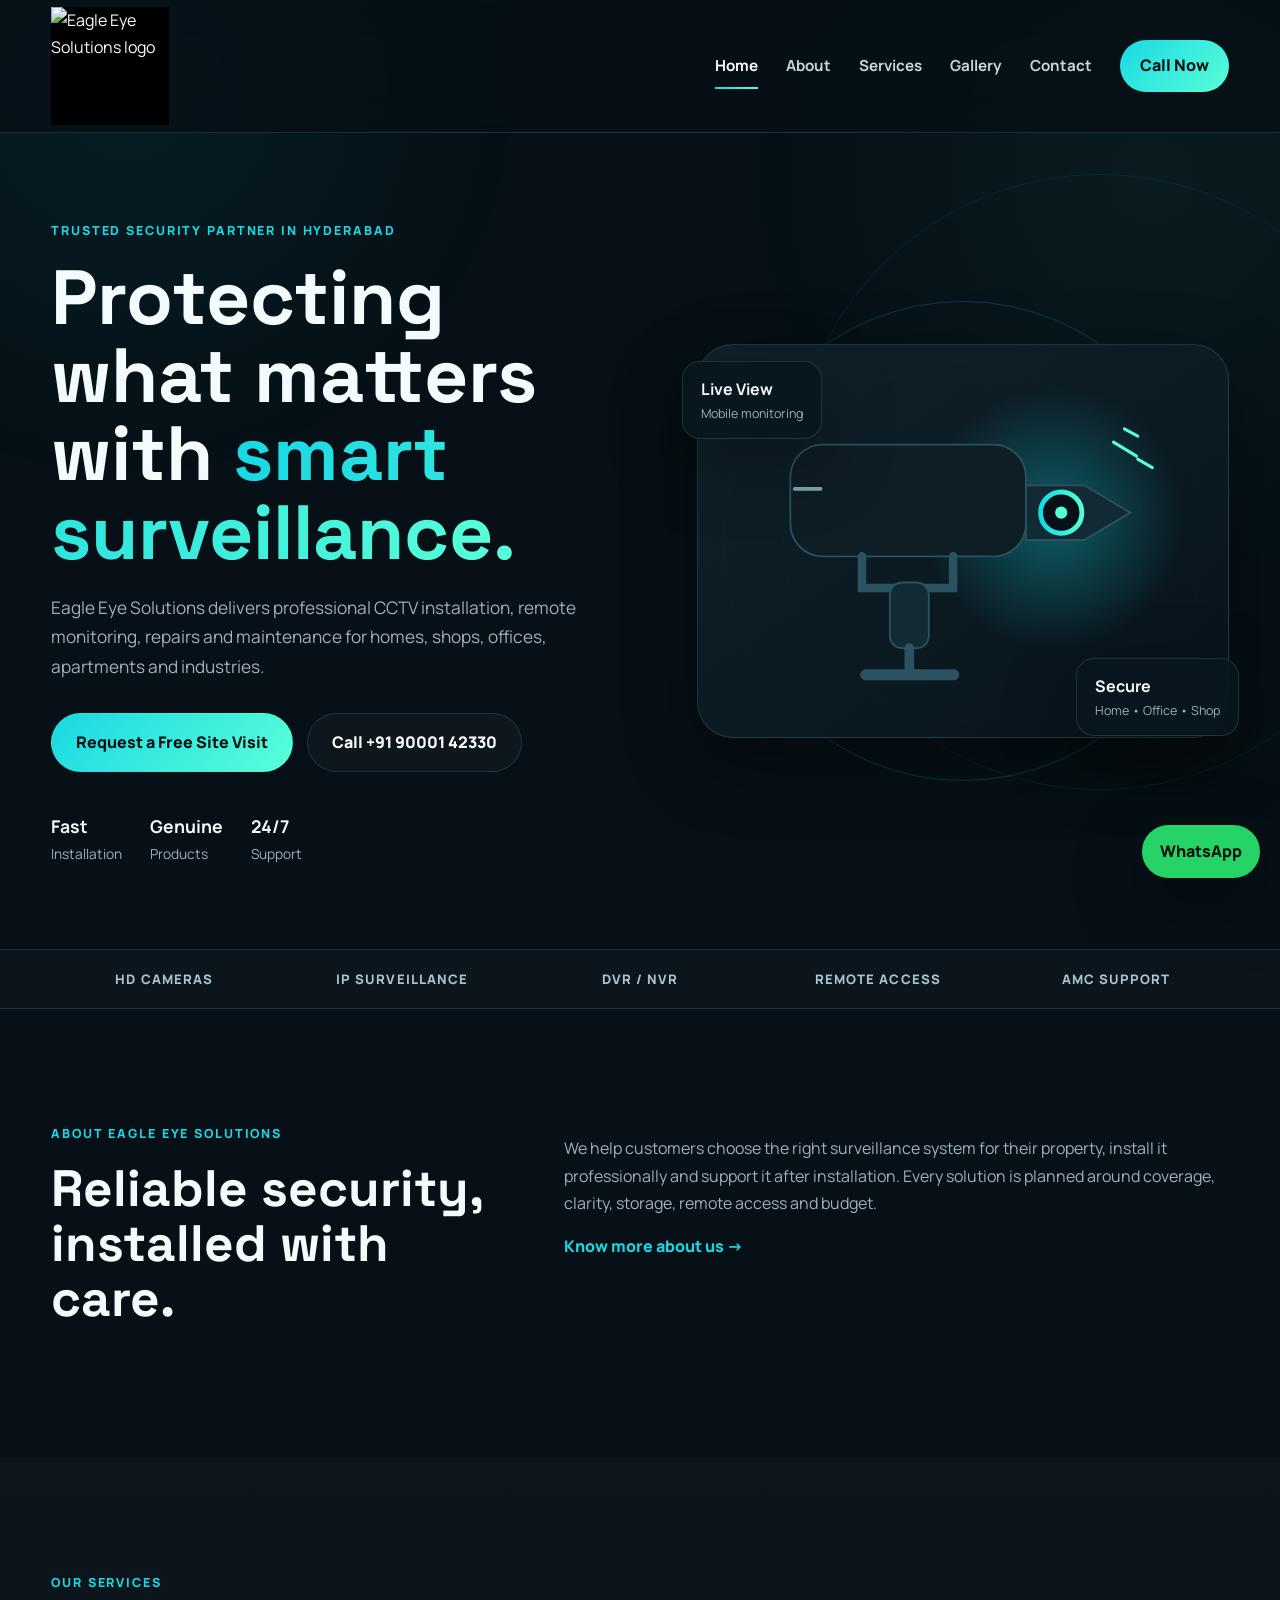
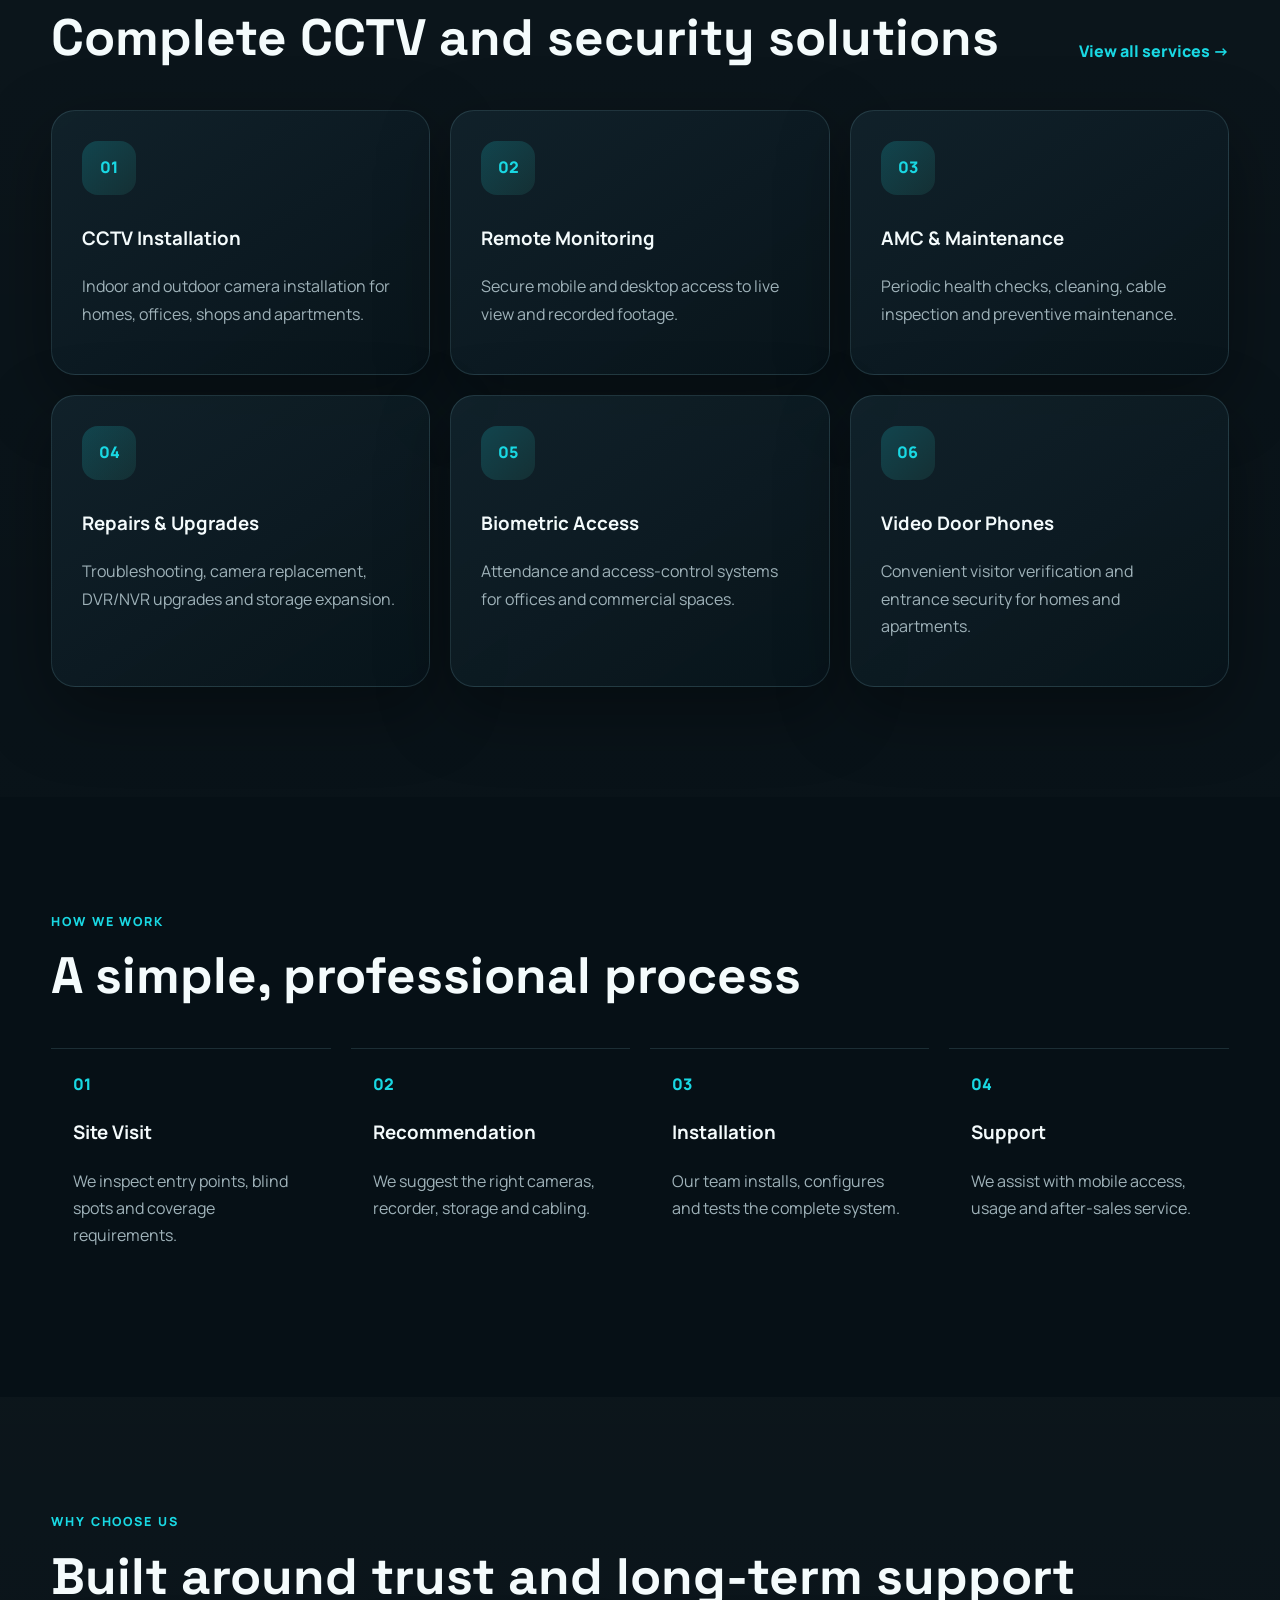
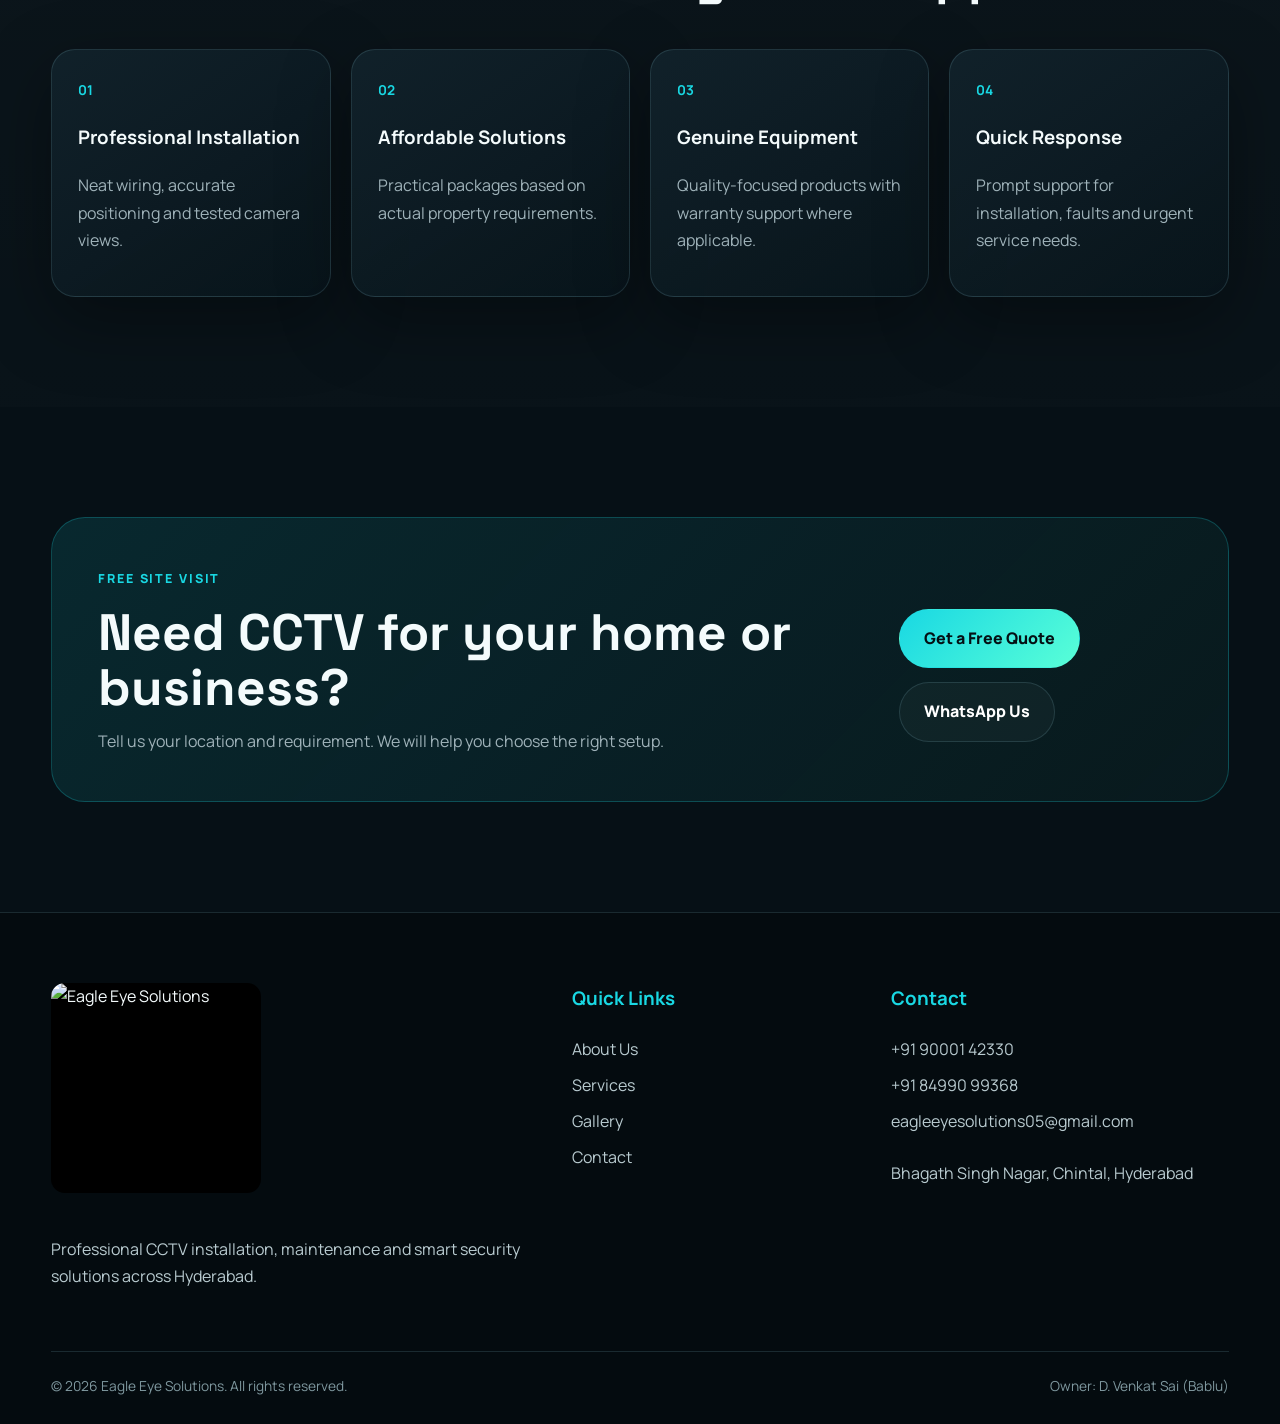
==== index.html @ 1515a349 "Add files via upload" ====
<!doctype html>
<html lang="en">
<head>
<meta charset="utf-8">
<meta name="viewport" content="width=device-width,initial-scale=1">
<title>Eagle Eye Solutions | CCTV Installation in Hyderabad</title>
<meta name="description" content="Professional CCTV installation, AMC, remote monitoring, repairs and smart security solutions for homes and businesses in Hyderabad.">
<meta property="og:title" content="Eagle Eye Solutions">
<meta property="og:description" content="Professional CCTV and smart security solutions in Hyderabad.">
<meta property="og:type" content="website">
<meta property="og:image" content="assets/images/logo.jpg">

<link rel="preconnect" href="https://fonts.googleapis.com">
<link rel="preconnect" href="https://fonts.gstatic.com" crossorigin>
<link href="https://fonts.googleapis.com/css2?family=Manrope:wght@400;500;600;700;800&family=Space+Grotesk:wght@500;600;700&display=swap" rel="stylesheet">
<link rel="icon" href="favicon.ico">
<link rel="stylesheet" href="styles.css">
<script defer src="script.js"></script>

</head>
<body>

<header class="site-header" id="top">
  <div class="container nav-wrap">
    <a class="brand" href="index.html" aria-label="Eagle Eye Solutions home">
      <img src="assets/images/logo.jpg" alt="Eagle Eye Solutions logo">
    </a>
    <button class="menu-toggle" aria-label="Open navigation" aria-expanded="false">
      <span></span><span></span><span></span>
    </button>
    <nav class="main-nav" aria-label="Primary navigation">
      <a href="index.html">Home</a>
      <a href="about.html">About</a>
      <a href="services.html">Services</a>
      <a href="gallery.html">Gallery</a>
      <a href="contact.html">Contact</a>
    </nav>
    <a class="nav-call" href="tel:+919000142330">Call Now</a>
  </div>
</header>

<main>
<section class="hero">
  <div class="hero-grid container">
    <div class="hero-copy reveal">
      <span class="eyebrow">Trusted security partner in Hyderabad</span>
      <h1>Protecting what matters with <span>smart surveillance.</span></h1>
      <p>Eagle Eye Solutions delivers professional CCTV installation, remote monitoring, repairs and maintenance for homes, shops, offices, apartments and industries.</p>
      <div class="hero-actions">
        <a class="btn btn-primary" href="contact.html">Request a Free Site Visit</a>
        <a class="btn btn-secondary" href="tel:+919000142330">Call +91 90001 42330</a>
      </div>
      <div class="trust-row">
        <div><strong>Fast</strong><span>Installation</span></div>
        <div><strong>Genuine</strong><span>Products</span></div>
        <div><strong>24/7</strong><span>Support</span></div>
      </div>
    </div>
    <div class="hero-visual reveal">
      <div class="security-orbit orbit-one"></div>
      <div class="security-orbit orbit-two"></div>
      <div class="hero-card">
<svg viewBox="0 0 760 520" role="img" aria-label="Modern CCTV security illustration">
  <defs>
    <linearGradient id="g1" x1="0" x2="1">
      <stop offset="0" stop-color="#14d9e6"/>
      <stop offset="1" stop-color="#55ffd6"/>
    </linearGradient>
    <radialGradient id="g2">
      <stop offset="0" stop-color="#14d9e6" stop-opacity=".35"/>
      <stop offset="1" stop-color="#14d9e6" stop-opacity="0"/>
    </radialGradient>
  </defs>
  <circle cx="530" cy="230" r="215" fill="url(#g2)"/>
  <path d="M150 108h280c30 0 54 24 54 54v76c0 30-24 54-54 54H150c-30 0-54-24-54-54v-76c0-30 24-54 54-54Z" fill="#0f1d25" stroke="#2a5260" stroke-width="3"/>
  <path d="M484 175h96l76 45-76 45h-96Z" fill="#122a34" stroke="#2a5260" stroke-width="3"/>
  <circle cx="542" cy="220" r="34" fill="#061016" stroke="url(#g1)" stroke-width="8"/>
  <circle cx="542" cy="220" r="10" fill="#55ffd6"/>
  <path d="M214 292v52h150v-52" fill="none" stroke="#2a5260" stroke-width="14" stroke-linecap="round"/>
  <rect x="260" y="335" width="64" height="108" rx="20" fill="#122a34" stroke="#2a5260" stroke-width="3"/>
  <path d="M292 443v44" stroke="#2a5260" stroke-width="16" stroke-linecap="round"/>
  <path d="M220 487h145" stroke="#2a5260" stroke-width="18" stroke-linecap="round"/>
  <path d="M103 157h72" stroke="url(#g1)" stroke-width="7" stroke-linecap="round"/>
  <path d="M103 181h43" stroke="#7da6af" stroke-width="6" stroke-linecap="round"/>
  <path d="M628 104l38 23M646 82l22 12M668 132l24 14" stroke="#55ffd6" stroke-width="5" stroke-linecap="round"/>
</svg>
</div>
      <div class="mini-card mini-card-a"><b>Live View</b><span>Mobile monitoring</span></div>
      <div class="mini-card mini-card-b"><b>Secure</b><span>Home • Office • Shop</span></div>
    </div>
  </div>
</section>

<section class="logo-strip">
  <div class="container strip-grid">
    <span>HD Cameras</span><span>IP Surveillance</span><span>DVR / NVR</span><span>Remote Access</span><span>AMC Support</span>
  </div>
</section>

<section class="section">
  <div class="container split intro">
    <div class="reveal">
      <span class="eyebrow">About Eagle Eye Solutions</span>
      <h2 class="section-title">Reliable security, installed with care.</h2>
    </div>
    <div class="reveal">
      <p>We help customers choose the right surveillance system for their property, install it professionally and support it after installation. Every solution is planned around coverage, clarity, storage, remote access and budget.</p>
      <a class="text-link" href="about.html">Know more about us →</a>
    </div>
  </div>
</section>

<section class="section section-alt">
  <div class="container">
    <div class="section-head reveal">
      <div><span class="eyebrow">Our Services</span><h2 class="section-title">Complete CCTV and security solutions</h2></div>
      <a class="text-link" href="services.html">View all services →</a>
    </div>
    <div class="cards-grid">
      <article class="service-card reveal"><div class="service-icon">01</div><h3>CCTV Installation</h3><p>Indoor and outdoor camera installation for homes, offices, shops and apartments.</p></article>
      <article class="service-card reveal"><div class="service-icon">02</div><h3>Remote Monitoring</h3><p>Secure mobile and desktop access to live view and recorded footage.</p></article>
      <article class="service-card reveal"><div class="service-icon">03</div><h3>AMC & Maintenance</h3><p>Periodic health checks, cleaning, cable inspection and preventive maintenance.</p></article>
      <article class="service-card reveal"><div class="service-icon">04</div><h3>Repairs & Upgrades</h3><p>Troubleshooting, camera replacement, DVR/NVR upgrades and storage expansion.</p></article>
      <article class="service-card reveal"><div class="service-icon">05</div><h3>Biometric Access</h3><p>Attendance and access-control systems for offices and commercial spaces.</p></article>
      <article class="service-card reveal"><div class="service-icon">06</div><h3>Video Door Phones</h3><p>Convenient visitor verification and entrance security for homes and apartments.</p></article>
    </div>
  </div>
</section>

<section class="section">
  <div class="container process-wrap">
    <div class="section-head reveal">
      <div><span class="eyebrow">How We Work</span><h2 class="section-title">A simple, professional process</h2></div>
    </div>
    <div class="process-grid">
      <div class="process-step reveal"><span>01</span><h3>Site Visit</h3><p>We inspect entry points, blind spots and coverage requirements.</p></div>
      <div class="process-step reveal"><span>02</span><h3>Recommendation</h3><p>We suggest the right cameras, recorder, storage and cabling.</p></div>
      <div class="process-step reveal"><span>03</span><h3>Installation</h3><p>Our team installs, configures and tests the complete system.</p></div>
      <div class="process-step reveal"><span>04</span><h3>Support</h3><p>We assist with mobile access, usage and after-sales service.</p></div>
    </div>
  </div>
</section>

<section class="section section-alt">
  <div class="container">
    <div class="section-head reveal">
      <div><span class="eyebrow">Why Choose Us</span><h2 class="section-title">Built around trust and long-term support</h2></div>
    </div>
    <div class="feature-grid">
      <div class="feature-item reveal"><b>01</b><h3>Professional Installation</h3><p>Neat wiring, accurate positioning and tested camera views.</p></div>
      <div class="feature-item reveal"><b>02</b><h3>Affordable Solutions</h3><p>Practical packages based on actual property requirements.</p></div>
      <div class="feature-item reveal"><b>03</b><h3>Genuine Equipment</h3><p>Quality-focused products with warranty support where applicable.</p></div>
      <div class="feature-item reveal"><b>04</b><h3>Quick Response</h3><p>Prompt support for installation, faults and urgent service needs.</p></div>
    </div>
  </div>
</section>

<section class="section">
  <div class="container cta-panel reveal">
    <div>
      <span class="eyebrow">Free Site Visit</span>
      <h2>Need CCTV for your home or business?</h2>
      <p>Tell us your location and requirement. We will help you choose the right setup.</p>
    </div>
    <div class="cta-actions">
      <a class="btn btn-primary" href="contact.html">Get a Free Quote</a>
      <a class="btn btn-secondary" target="_blank" rel="noopener" href="https://wa.me/919000142330?text=Hello%20Eagle%20Eye%20Solutions%2C%20I%20need%20a%20free%20site%20visit.">WhatsApp Us</a>
    </div>
  </div>
</section>
</main>

<footer class="site-footer">
  <div class="container footer-grid">
    <div class="footer-brand">
      <img class="footer-full-logo" src="assets/images/logo.jpg" alt="Eagle Eye Solutions">
      <p>Professional CCTV installation, maintenance and smart security solutions across Hyderabad.</p>
    </div>
    <div>
      <h3>Quick Links</h3>
      <a href="about.html">About Us</a>
      <a href="services.html">Services</a>
      <a href="gallery.html">Gallery</a>
      <a href="contact.html">Contact</a>
    </div>
    <div>
      <h3>Contact</h3>
      <a href="tel:+919000142330">+91 90001 42330</a>
      <a href="tel:+918499099368">+91 84990 99368</a>
      <a href="mailto:eagleeyesolutions05@gmail.com">eagleeyesolutions05@gmail.com</a>
      <p>Bhagath Singh Nagar, Chintal, Hyderabad</p>
    </div>
  </div>
  <div class="container footer-bottom">
    <span>© <span data-current-year></span> Eagle Eye Solutions. All rights reserved.</span>
    <span>Owner: D. Venkat Sai (Bablu)</span>
  </div>
</footer>

<a class="floating-whatsapp" href="https://wa.me/919000142330?text=Hello%20Eagle%20Eye%20Solutions%2C%20I%20need%20a%20CCTV%20quotation." target="_blank" rel="noopener" aria-label="Chat on WhatsApp">
  <span>WhatsApp</span>
</a>
<button class="back-to-top" aria-label="Back to top">↑</button>

</body>
</html>
---- styles.css ----
:root{
  --bg:#061016;--bg-2:#0a151c;--panel:#0e1c24;--panel-2:#12242d;
  --text:#f4fbfc;--muted:#9fb2b9;--line:rgba(144,203,215,.16);
  --brand:#19d8e3;--brand-2:#59ffd7;--shadow:0 24px 70px rgba(0,0,0,.35);
  --radius:24px;--container:min(1180px,92vw);
}
*{box-sizing:border-box} html{scroll-behavior:smooth}
body{margin:0;font-family:Manrope,system-ui,sans-serif;background:var(--bg);color:var(--text);line-height:1.7;overflow-x:hidden}
body::before{content:"";position:fixed;inset:0;pointer-events:none;background:
radial-gradient(circle at 10% 10%,rgba(25,216,227,.07),transparent 28%),
radial-gradient(circle at 90% 20%,rgba(89,255,215,.05),transparent 30%)}
img{max-width:100%;display:block} a{color:inherit;text-decoration:none} button,input,textarea,select{font:inherit}
.container{width:var(--container);margin:auto}

.brand img{
  width:100%;
  height:100%;
  object-fit:contain;
  object-position:center;
  display:block;
  background:#000;
  border-radius:10px;
}
.footer-brand>img{
  width:210px;
  height:210px;
  object-fit:contain;
  object-position:center;
  display:block;
  background:#000;
  border-radius:14px;
  margin-bottom:18px;
}
@media(max-width:640px){
    .footer-brand>img{
    width:170px;
    height:170px;
  }
}

.site-header{position:sticky;top:0;z-index:100;background:rgba(6,16,22,.78);backdrop-filter:blur(18px);border-bottom:1px solid var(--line);transition:.3s}
.site-header.scrolled{box-shadow:0 12px 35px rgba(0,0,0,.25)}
.nav-wrap{min-height:132px;display:flex;align-items:center;gap:28px}







.brand{
  display:flex;
  align-items:center;
  width:118px;
  flex:0 0 118px;
}
.brand img{
  display:block;
  width:118px;
  height:118px;
  object-fit:contain;
  object-position:center;
  border-radius:0;
}
.footer-full-logo{
  display:block;
  width:240px;
  max-width:100%;
  height:auto;
  object-fit:contain;
  object-position:left center;
  margin-bottom:18px;
}

.main-nav{margin-left:auto;display:flex;gap:28px}
.main-nav a{font-weight:700;color:#c7d7dc;font-size:.95rem;position:relative}
.main-nav a::after{content:"";position:absolute;left:0;right:0;bottom:-10px;height:2px;background:linear-gradient(90deg,var(--brand),var(--brand-2));transform:scaleX(0);transition:.3s}
.main-nav a:hover,.main-nav a.active{color:white}.main-nav a:hover::after,.main-nav a.active::after{transform:scaleX(1)}
.nav-call,.btn{display:inline-flex;align-items:center;justify-content:center;border-radius:999px;font-weight:800;transition:.25s}
.nav-call{padding:12px 20px;color:#041014;background:linear-gradient(135deg,var(--brand),var(--brand-2));white-space:nowrap}
.nav-call:hover,.btn:hover{transform:translateY(-2px)}
.menu-toggle{display:none;margin-left:auto;background:none;border:0;padding:8px}
.menu-toggle span{display:block;width:27px;height:2px;background:white;margin:6px}
.hero{min-height:calc(100vh - 84px);display:grid;align-items:center;padding:72px 0;position:relative}
.hero::after{content:"";position:absolute;right:-10%;top:5%;width:48vw;height:48vw;border:1px solid rgba(25,216,227,.08);border-radius:50%}
.hero-grid{display:grid;grid-template-columns:1.04fr .96fr;gap:70px;align-items:center;position:relative;z-index:1}
.eyebrow{display:inline-block;color:var(--brand);font-weight:800;letter-spacing:.15em;text-transform:uppercase;font-size:.78rem;margin-bottom:16px}
.hero h1,.page-hero h1{font-family:"Space Grotesk",sans-serif;line-height:1.02;margin:0 0 22px}
.hero h1{font-size:clamp(3rem,6vw,6.2rem);max-width:850px}.hero h1 span{color:transparent;background:linear-gradient(90deg,var(--brand),var(--brand-2));background-clip:text}
.hero-copy>p{max-width:690px;color:var(--muted);font-size:1.08rem}
.hero-actions,.cta-actions{display:flex;gap:14px;flex-wrap:wrap;margin-top:32px}
.btn{padding:15px 24px;border:1px solid transparent;cursor:pointer}
.btn-primary{background:linear-gradient(135deg,var(--brand),var(--brand-2));color:#041014}
.btn-secondary{border-color:var(--line);background:rgba(255,255,255,.03);color:white}
.trust-row{display:flex;gap:28px;margin-top:40px;flex-wrap:wrap}.trust-row div{display:grid}.trust-row strong{font-size:1.1rem}.trust-row span{color:var(--muted);font-size:.86rem}
.hero-visual{position:relative;min-height:520px;display:grid;place-items:center}
.hero-card{width:min(100%,620px);background:linear-gradient(145deg,rgba(18,36,45,.9),rgba(8,20,27,.9));border:1px solid var(--line);border-radius:36px;padding:34px;box-shadow:var(--shadow);position:relative;z-index:2}
.hero-card svg{width:100%}.security-orbit{position:absolute;border:1px solid rgba(25,216,227,.2);border-radius:50%}.orbit-one{width:480px;height:480px}.orbit-two{width:360px;height:360px}
.mini-card{position:absolute;z-index:3;background:rgba(8,22,29,.88);border:1px solid var(--line);backdrop-filter:blur(12px);border-radius:18px;padding:14px 18px;box-shadow:var(--shadow);display:grid}
.mini-card span{font-size:.78rem;color:var(--muted)}.mini-card-a{left:-15px;top:80px}.mini-card-b{right:-10px;bottom:65px}
.logo-strip{border-block:1px solid var(--line);background:rgba(255,255,255,.02)}
.strip-grid{display:grid;grid-template-columns:repeat(5,1fr);gap:12px;padding:18px 0;text-align:center;color:#a8c4cb;font-weight:800;font-size:.82rem;letter-spacing:.08em;text-transform:uppercase}
.section{padding:110px 0}.section-alt{background:linear-gradient(180deg,rgba(255,255,255,.025),rgba(255,255,255,.01))}
.split{display:grid;grid-template-columns:.8fr 1.2fr;gap:70px;align-items:start}.split p{color:var(--muted)}
.section-title{font-family:"Space Grotesk",sans-serif;font-size:clamp(2.2rem,4vw,4rem);line-height:1.08;margin:0 0 22px}
.section-head{display:flex;align-items:end;justify-content:space-between;gap:20px;margin-bottom:45px}.section-head .section-title{margin:0}
.text-link{color:var(--brand);font-weight:800}
.cards-grid{display:grid;grid-template-columns:repeat(3,1fr);gap:20px}
.service-card,.value-card,.feature-item,.service-detail-card,.gallery-card,.note-card,.owner-card,.enquiry-form,.contact-info,.legal{
background:linear-gradient(145deg,rgba(18,36,45,.86),rgba(8,20,27,.9));border:1px solid var(--line);border-radius:var(--radius);box-shadow:var(--shadow)}
.service-card{padding:30px;min-height:260px;transition:.25s}.service-card:hover,.service-detail-card:hover,.gallery-card:hover{transform:translateY(-6px);border-color:rgba(25,216,227,.45)}
.service-icon{width:54px;height:54px;border-radius:16px;display:grid;place-items:center;background:linear-gradient(135deg,rgba(25,216,227,.2),rgba(89,255,215,.08));color:var(--brand);font-weight:800;margin-bottom:28px}
.service-card p,.feature-item p,.process-step p,.value-card p,.service-detail-card p,.gallery-copy p{color:var(--muted)}
.process-grid{display:grid;grid-template-columns:repeat(4,1fr);gap:20px}.process-step{padding:22px;border-top:1px solid var(--line)}.process-step span{color:var(--brand);font-weight:800}
.feature-grid{display:grid;grid-template-columns:repeat(4,1fr);gap:20px}.feature-item{padding:26px}.feature-item b{color:var(--brand);font-size:.85rem}
.cta-panel{padding:46px;border:1px solid rgba(25,216,227,.24);border-radius:34px;background:
linear-gradient(135deg,rgba(25,216,227,.12),rgba(89,255,215,.04));display:flex;align-items:center;justify-content:space-between;gap:30px}
.cta-panel h2{font-family:"Space Grotesk",sans-serif;font-size:clamp(2rem,4vw,3.6rem);line-height:1.08;margin:0 0 12px}.cta-panel p{margin:0;color:var(--muted)}
.page-hero{padding:120px 0 85px;border-bottom:1px solid var(--line);background:radial-gradient(circle at 80% 30%,rgba(25,216,227,.13),transparent 32%)}
.page-hero h1{font-size:clamp(3rem,7vw,6.5rem);max-width:920px}.page-hero p{color:var(--muted);max-width:730px;font-size:1.08rem}
.values-grid{display:grid;grid-template-columns:repeat(3,1fr);gap:22px}.value-card{padding:34px}.value-card span{color:var(--brand);font-weight:800}
.owner-card{padding:34px;display:flex;align-items:center;gap:28px}.owner-badge{width:94px;height:94px;border-radius:28px;display:grid;place-items:center;background:linear-gradient(135deg,var(--brand),var(--brand-2));color:#041014;font-family:"Space Grotesk";font-size:2rem;font-weight:800}
.owner-card h2{margin:0 0 8px}
.service-detail-grid{display:grid;grid-template-columns:repeat(3,1fr);gap:22px}.service-detail-card{padding:30px;transition:.25s}.service-detail-card span{color:var(--brand);font-weight:800}.service-detail-card a{color:var(--brand);font-weight:800}
.industry-grid{display:grid;grid-template-columns:repeat(4,1fr);gap:16px}.industry{border:1px solid var(--line);border-radius:18px;padding:28px;text-align:center;font-weight:800;background:rgba(255,255,255,.02)}
.gallery-grid{display:grid;grid-template-columns:repeat(2,1fr);gap:24px}.gallery-card{overflow:hidden;transition:.25s}.gallery-placeholder{background:#0b171e}.gallery-placeholder svg{display:block;width:100%}.gallery-copy{padding:26px}.gallery-copy span{color:var(--brand);font-size:.8rem;font-weight:800;text-transform:uppercase}
.note-card,.legal{padding:34px}.note-card code{color:var(--brand)}
.contact-grid{display:grid;grid-template-columns:.9fr 1.1fr;gap:28px}.contact-info,.enquiry-form{padding:34px}.contact-list{display:grid;gap:14px;margin:28px 0}.contact-list a,.contact-list>div{display:grid;padding:18px;border:1px solid var(--line);border-radius:16px;background:rgba(255,255,255,.02)}.contact-list small{color:var(--muted)}.contact-list strong{word-break:break-word}
.map-placeholder{min-height:220px;border:1px dashed rgba(25,216,227,.35);border-radius:20px;display:grid;place-items:center;text-align:center;color:var(--muted);padding:20px;background:radial-gradient(circle,rgba(25,216,227,.08),transparent 60%)}
.enquiry-form{display:grid;gap:16px}.enquiry-form h2{margin:0}.enquiry-form label{display:grid;gap:7px;color:#d8e7eb;font-weight:700}.enquiry-form input,.enquiry-form textarea,.enquiry-form select{width:100%;border:1px solid var(--line);background:#071319;color:white;border-radius:14px;padding:14px;outline:none}.enquiry-form input:focus,.enquiry-form textarea:focus,.enquiry-form select:focus{border-color:var(--brand)}.form-note{font-size:.82rem;color:var(--muted)}
.legal h2{margin-top:28px}.legal p{color:var(--muted)}
.site-footer{border-top:1px solid var(--line);padding:70px 0 26px;background:#040b0f}.footer-grid{display:grid;grid-template-columns:1.4fr .8fr 1fr;gap:48px}




.footer-brand p{color:var(--muted);max-width:470px}.footer-grid>div{display:flex;flex-direction:column;gap:9px}.footer-grid h3{margin:0 0 12px;color:var(--brand)}.footer-grid a,.footer-grid p{color:#b9cbd0}.footer-bottom{margin-top:45px;padding-top:22px;border-top:1px solid var(--line);display:flex;justify-content:space-between;gap:15px;color:#7f989f;font-size:.86rem}
.floating-whatsapp{position:fixed;right:20px;bottom:22px;background:#25d366;color:#031008;border-radius:999px;padding:13px 18px;font-weight:900;z-index:90;box-shadow:var(--shadow)}
.back-to-top{position:fixed;right:20px;bottom:82px;width:42px;height:42px;border:1px solid var(--line);border-radius:50%;background:#0c1c24;color:white;opacity:0;pointer-events:none;transition:.2s;z-index:90}.back-to-top.show{opacity:1;pointer-events:auto}
.reveal{opacity:0;transform:translateY(28px);transition:opacity .65s ease,transform .65s ease}.reveal.visible{opacity:1;transform:none}
@media(max-width:980px){
  .nav-call{display:none}.menu-toggle{display:block}.main-nav{position:absolute;top:84px;left:4vw;right:4vw;margin:0;display:none;flex-direction:column;background:#0a171e;border:1px solid var(--line);padding:22px;border-radius:20px;box-shadow:var(--shadow)}.main-nav.open{display:flex}
  .hero-grid,.split,.contact-grid{grid-template-columns:1fr}.hero-visual{min-height:450px}.cards-grid,.service-detail-grid{grid-template-columns:repeat(2,1fr)}.process-grid,.feature-grid{grid-template-columns:repeat(2,1fr)}.values-grid{grid-template-columns:1fr}.cta-panel{align-items:flex-start;flex-direction:column}.footer-grid{grid-template-columns:1fr 1fr}.strip-grid{grid-template-columns:repeat(3,1fr)}
}
@media(max-width:640px){
  .section{padding:78px 0}.nav-wrap{min-height:74px}.brand img{height:50px}.main-nav{top:74px}
  .hero{padding:46px 0}.hero-grid{gap:35px}.hero h1{font-size:clamp(2.8rem,15vw,4.4rem)}.hero-visual{min-height:320px}.hero-card{padding:10px}.mini-card{display:none}.security-orbit{display:none}
  .cards-grid,.service-detail-grid,.process-grid,.feature-grid,.industry-grid,.gallery-grid,.footer-grid{grid-template-columns:1fr}.strip-grid{grid-template-columns:1fr 1fr}.section-head,.footer-bottom{align-items:flex-start;flex-direction:column}.owner-card{align-items:flex-start;flex-direction:column}.cta-panel{padding:28px}.floating-whatsapp span{display:none}.floating-whatsapp{width:54px;height:54px;padding:0;display:grid;place-items:center}.floating-whatsapp::after{content:"WA";font-weight:900}
}

@media(max-width:640px){
  
  
  
  
}

@media(max-width:640px){
  .nav-wrap{min-height:96px}
  .brand{width:82px;flex-basis:82px}
  .brand img{width:82px;height:82px}
  .main-nav{top:96px}
  .footer-full-logo{width:190px}
}
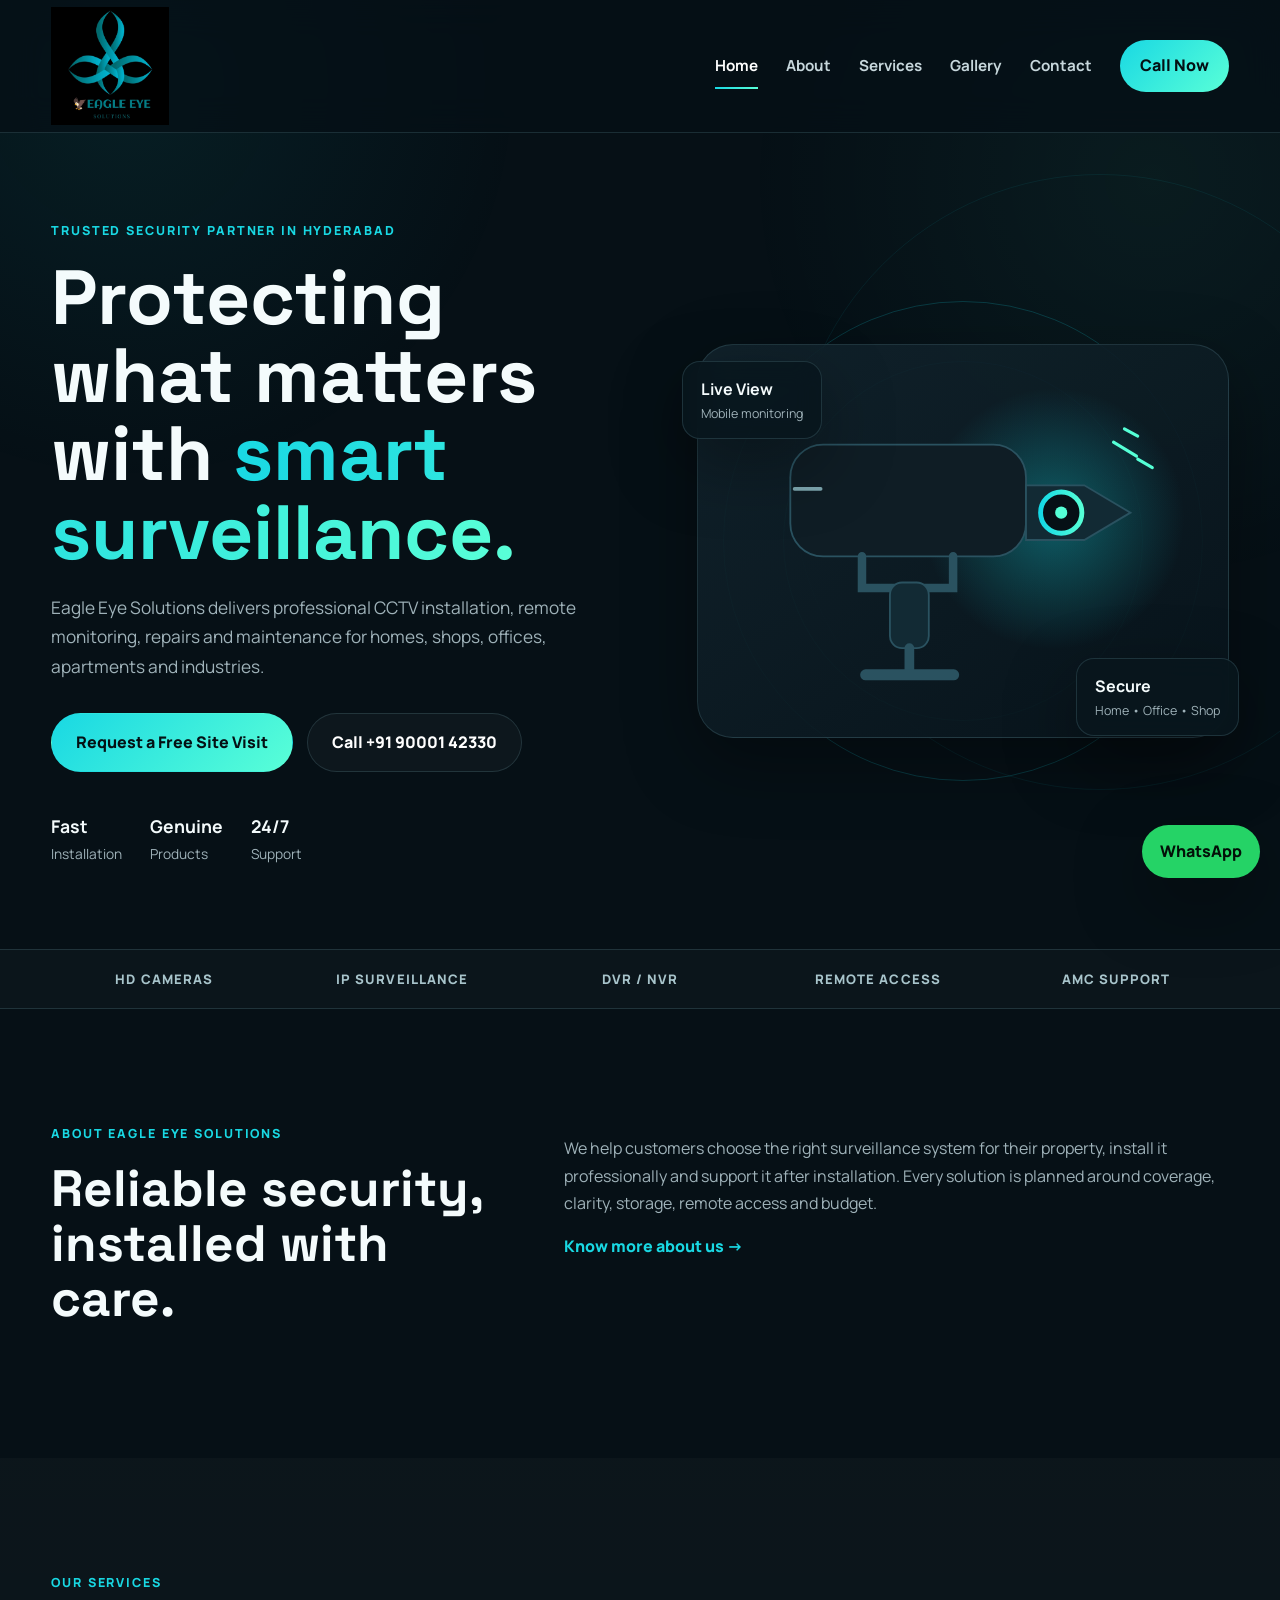
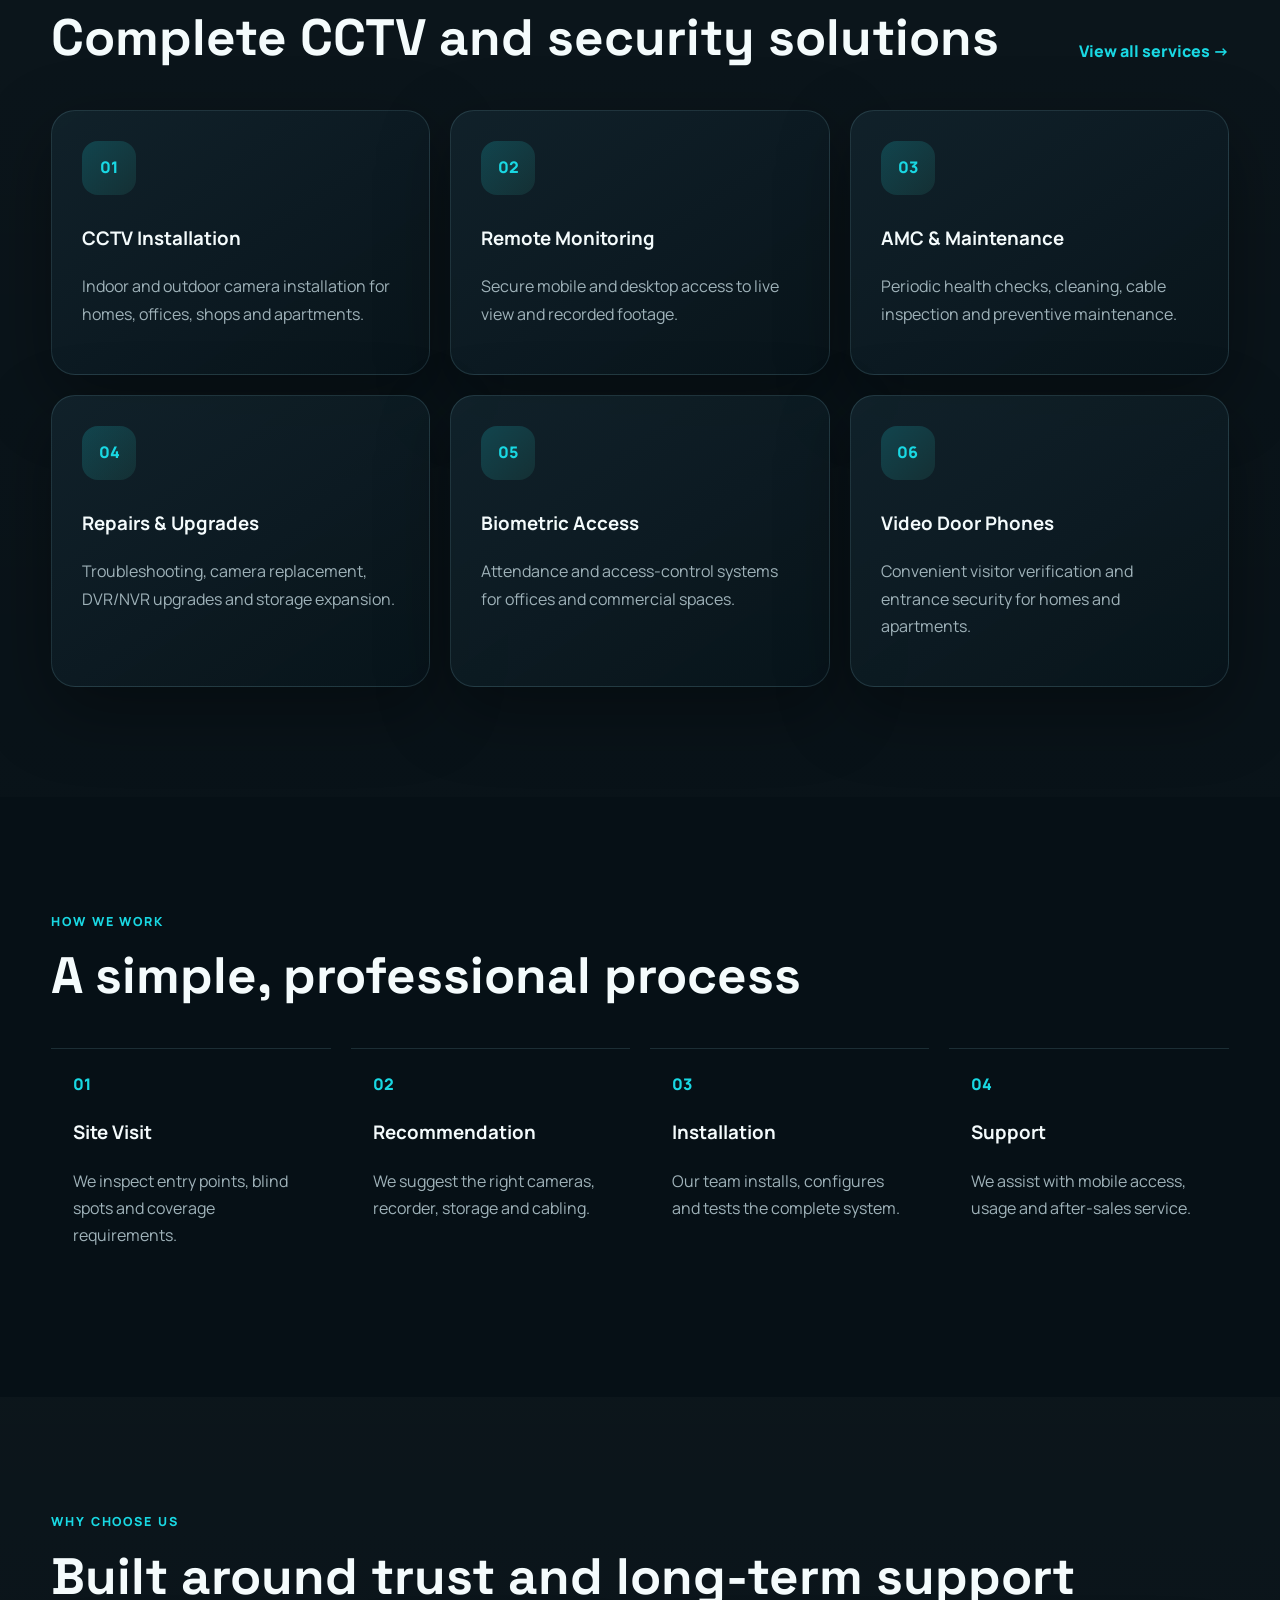
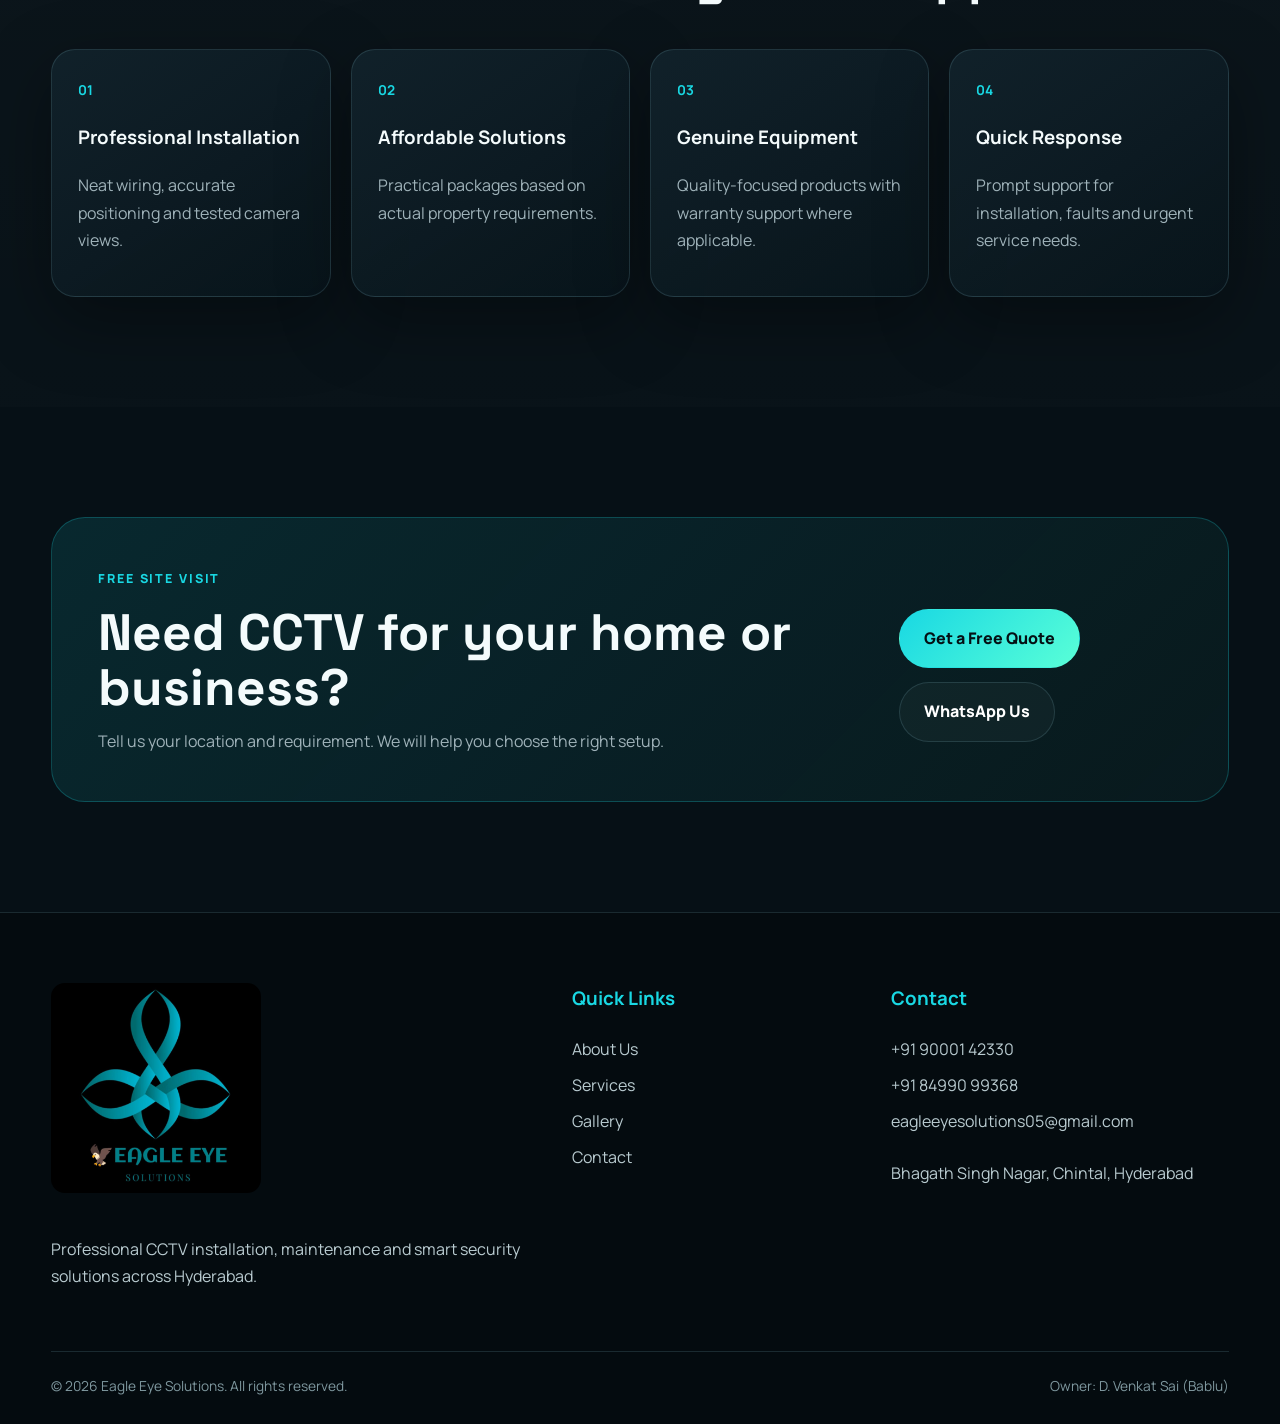
==== commit 15f43929: "Update index.html" ====
--- a/index.html
+++ b/index.html
@@ -10,10 +10,11 @@
 <meta property="og:type" content="website">
 <meta property="og:image" content="assets/images/logo.jpg">
 
+<link rel="icon" type="image/png" href="eagle_eye_favicon.png">
 <link rel="preconnect" href="https://fonts.googleapis.com">
 <link rel="preconnect" href="https://fonts.gstatic.com" crossorigin>
 <link href="https://fonts.googleapis.com/css2?family=Manrope:wght@400;500;600;700;800&family=Space+Grotesk:wght@500;600;700&display=swap" rel="stylesheet">
-<link rel="icon" href="favicon.ico">
+
 <link rel="stylesheet" href="styles.css">
 <script defer src="script.js"></script>
 
